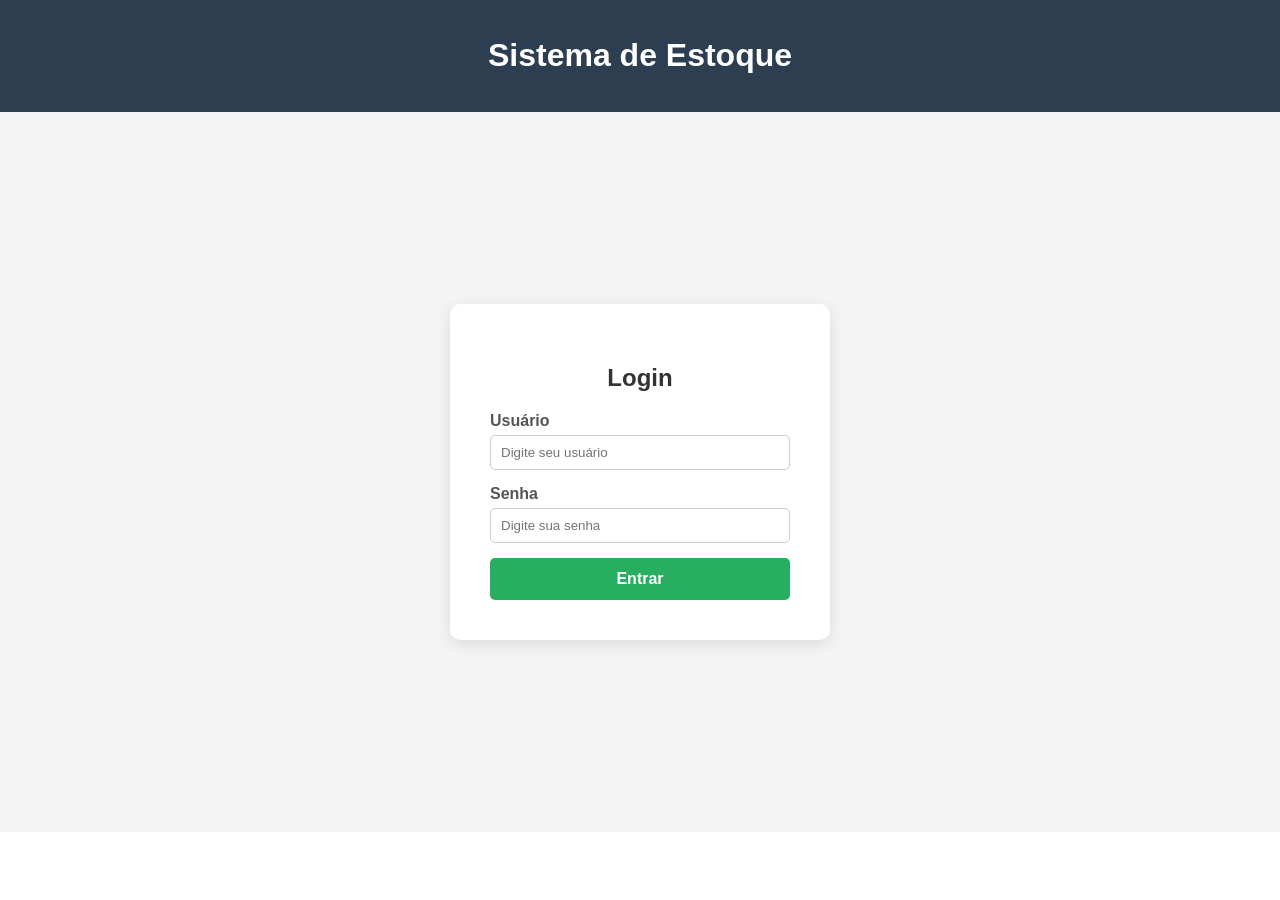
==== src/main/webapp/index.html @ 435099db "first commit" ====
<!DOCTYPE html>
<html lang="en">
<head>
    <meta charset="UTF-8">
    <meta name="viewport" content="width=device-width, initial-scale=1.0">
    <link rel="stylesheet" href="CSS/stile.css">
    <title>Sistema estoque</title>
</head>
<body>
    <header>
        <h1>Sistema de Estoque</h1>
    </header>
    <main class="container">
        <form>
            <div class="content">
                <h2>Login</h2>
                <div class="input-box">
                    <label>Usuário</label>
                    <input type="text" name="users" class="inputUser" placeholder="Digite seu usuário"/>
                </div>
                <div class="input-box">
                    <label>Senha</label>
                    <input type="password" name="passw" class="inputPassword" placeholder="Digite sua senha"/>
                </div>
                <button class="btn-entrar">Entrar</button>
            </div>
        </form>
    </main>
    <footer></footer>
</body>
</html>
---- src/main/webapp/CSS/stile.css ----
/*
Click nbfs://nbhost/SystemFileSystem/Templates/Licenses/license-default.txt to change this license
Click nbfs://nbhost/SystemFileSystem/Templates/ClientSide/css.css to edit this template
*/
/* 
    Created on : 19 de fev. de 2026, 21:16:08
    Author     : 232.969762
*/
/* Configuração básica para ocupar a tela toda */
body, html {
    margin: 0;
    padding: 0;
    height: 100%;
    font-family: Arial, sans-serif;
}

header {
    background-color: #2c3e50;
    color: white;
    text-align: center;
    padding: 1rem;
}

/* Centraliza o formulário na tela */
.container {
    display: flex;
    justify-content: center;
    align-items: center;
    height: 80vh; /* Ajustado para não colar no header/footer */
    background-color: #f4f4f4;
}

/* O card de login */
.content {
    display: flex;
    flex-direction: column; /* Coloca um item embaixo do outro */
    background-color: white;
    padding: 40px;
    border-radius: 10px;
    box-shadow: 0px 4px 15px rgba(0,0,0,0.1);
    width: 300px;
}

.content h2 {
    margin-bottom: 20px;
    color: #333;
    text-align: center;
}

/* Espaçamento entre as linhas */
.input-box {
    display: flex;
    flex-direction: column;
    margin-bottom: 15px;
}

label {
    margin-bottom: 5px;
    font-weight: bold;
    color: #555;
}

/* Estilização dos inputs */
.inputUser, .inputPassword {
    width: 100%; /* Ocupa toda a largura do card */
    height: 35px;
    padding-left: 10px;
    border: 1px solid #ccc;
    border-radius: 5px;
    box-sizing: border-box; /* Garante que o padding não quebre a largura */
}

.inputUser:focus, .inputPassword:focus {
    border-color: #3498db;
    outline: none;
}

/* Botão estilizado */
.btn-entrar {
    background-color: #27ae60;
    color: white;
    border: none;
    padding: 12px;
    border-radius: 5px;
    cursor: pointer;
    font-weight: bold;
    font-size: 16px;
    transition: background 0.3s;
}

.btn-entrar:hover {
    background-color: #219150;
}
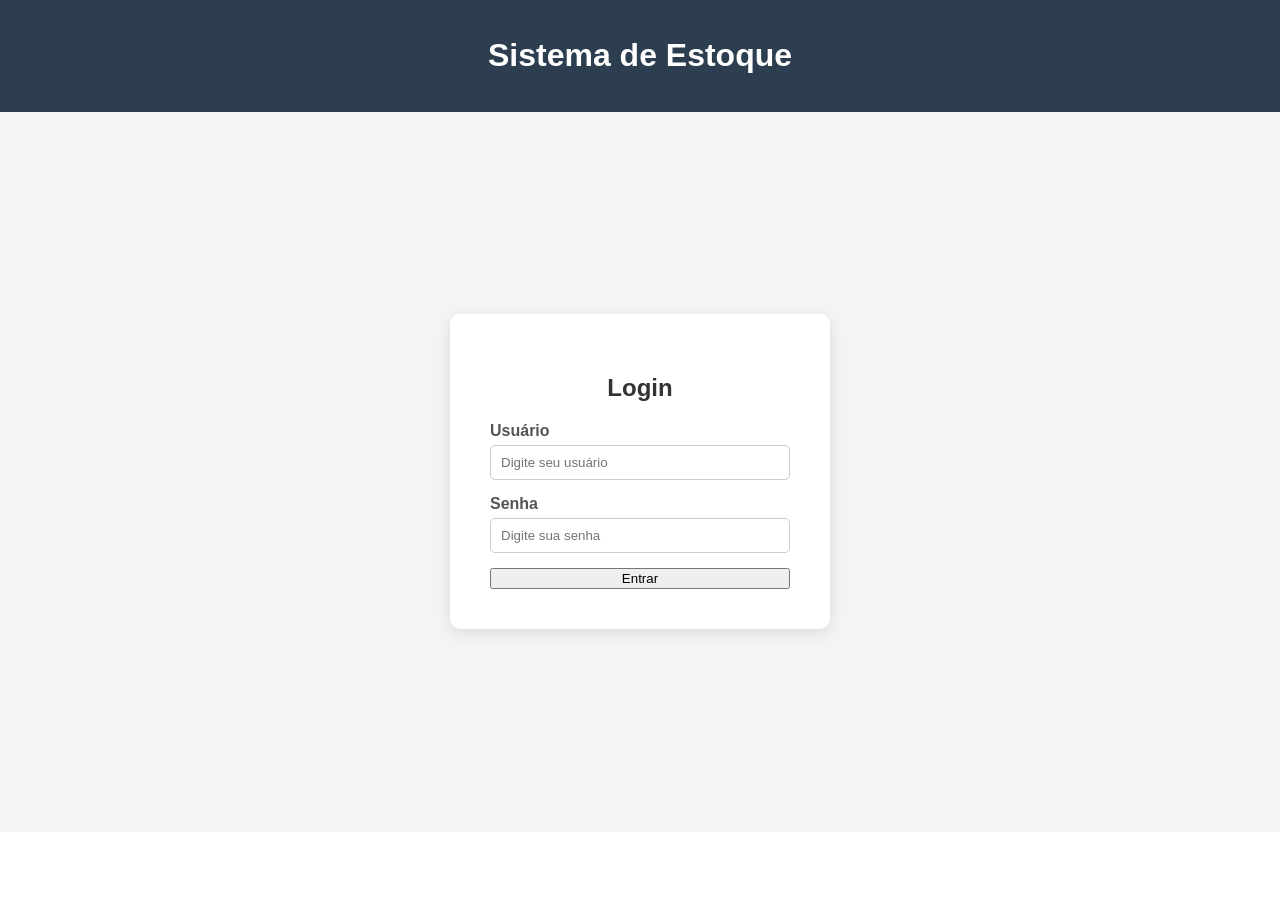
==== commit b274753d: "login" ====
--- a/src/main/webapp/index.html
+++ b/src/main/webapp/index.html
@@ -11,7 +11,7 @@
         <h1>Sistema de Estoque</h1>
     </header>
     <main class="container">
-        <form>
+        <form action="login" method="post">
             <div class="content">
                 <h2>Login</h2>
                 <div class="input-box">
@@ -22,7 +22,7 @@
                     <label>Senha</label>
                     <input type="password" name="passw" class="inputPassword" placeholder="Digite sua senha"/>
                 </div>
-                <button class="btn-entrar">Entrar</button>
+                <button type="submit">Entrar</button>
             </div>
         </form>
     </main>
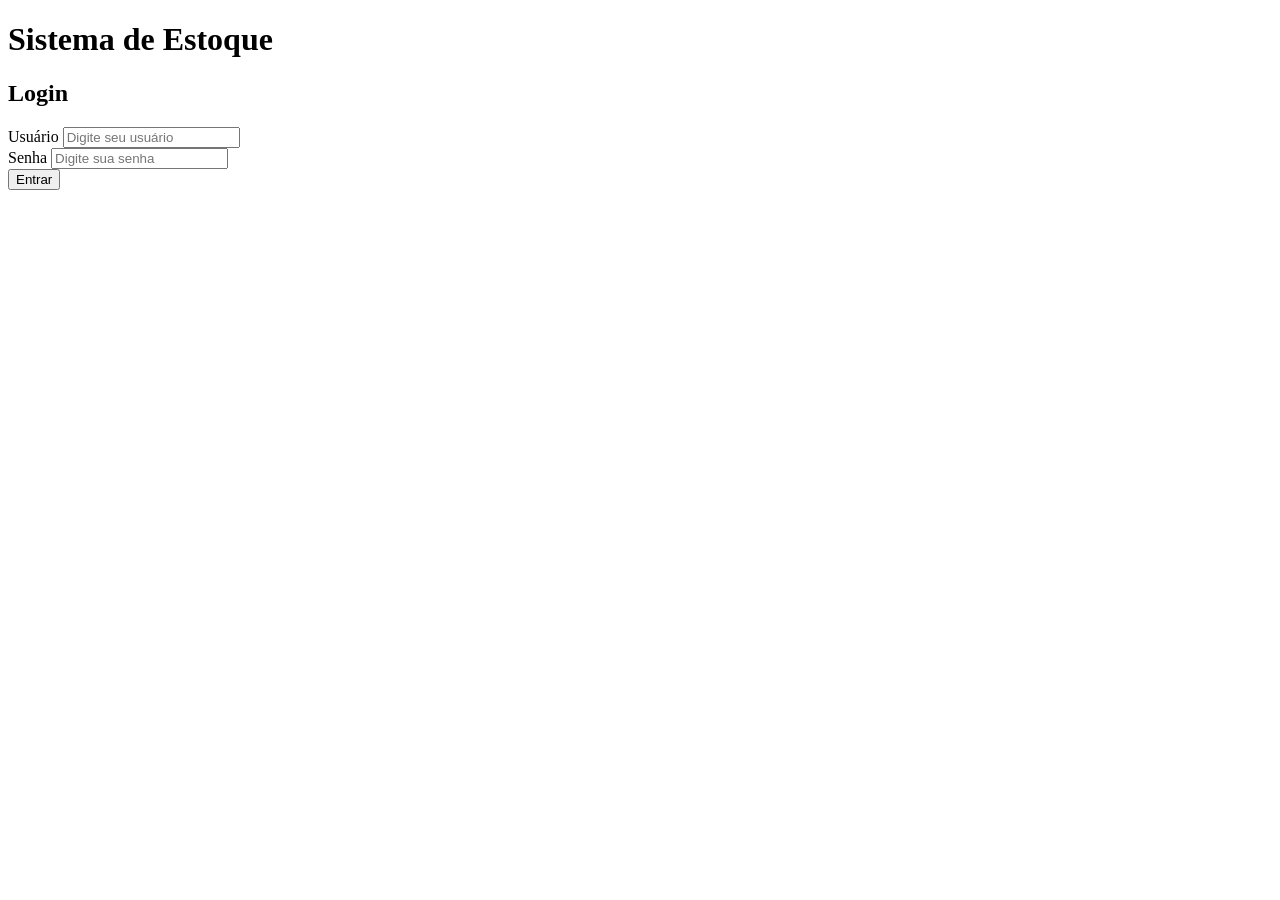
==== commit 75359a12: "estilizzação da tela de login com css" ====
--- a/src/main/webapp/index.html
+++ b/src/main/webapp/index.html
@@ -3,7 +3,9 @@
 <head>
     <meta charset="UTF-8">
     <meta name="viewport" content="width=device-width, initial-scale=1.0">
-    <link rel="stylesheet" href="CSS/stile.css">
+    <link rel="stylesheet" href="CSS/reset.css"/>
+    <link rel="stylesheet" href="CSS/color.css"/>
+    <link rel="stylesheet" href="CSS/login.css"/>
     <title>Sistema estoque</title>
 </head>
 <body>
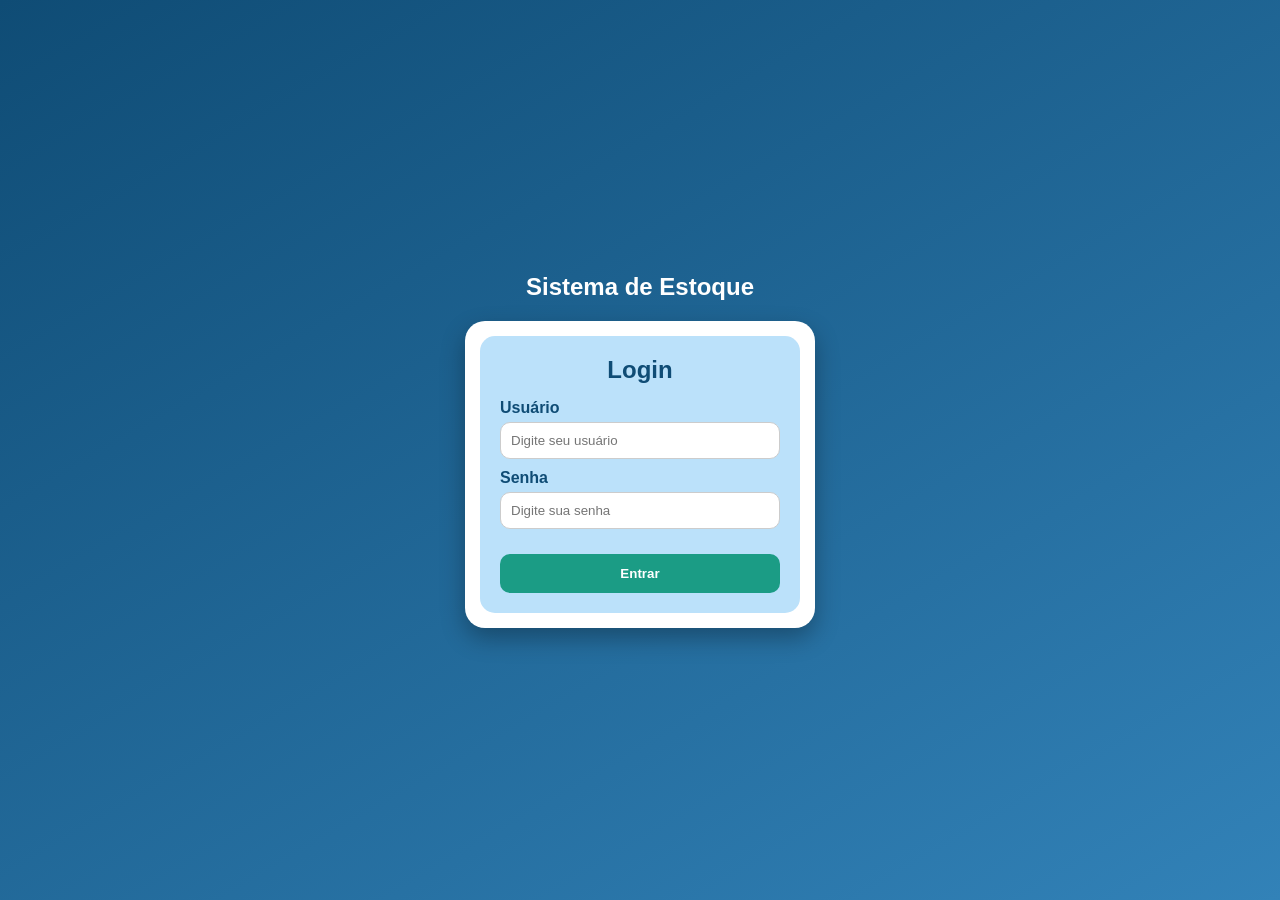
==== commit 2fe133a9: "centralizando a tela de login" ====
--- a/src/main/webapp/index.html
+++ b/src/main/webapp/index.html
@@ -10,7 +10,7 @@
 </head>
 <body>
     <header>
-        <h1>Sistema de Estoque</h1>
+         <h1>Sistema de Estoque</h1>
     </header>
     <main class="container">
         <form action="login" method="post">
--- a/src/main/webapp/CSS/color.css
+++ b/src/main/webapp/CSS/color.css
@@ -0,0 +1,19 @@
+:root {
+    /* Cores principais */
+    --primary-dark: #0f4c75;
+    --primary-medium: #3282b8;
+    --primary-light: #bbe1fa;
+
+    /* Cor de ação (botões / confirmação) */
+    --success: #1b9c85;
+    --success-hover: #157a6e;
+
+    /* Neutros */
+    --white: #ffffff;
+    --gray-light: #f5f5f5;
+    --gray-medium: #cccccc;
+    --gray-dark: #333333;
+
+    /* Sombra */
+    --shadow-default: rgba(0, 0, 0, 0.2);
+}
--- a/src/main/webapp/CSS/login.css
+++ b/src/main/webapp/CSS/login.css
@@ -0,0 +1,77 @@
+/* Limpeza total de margens e bordas */
+* {
+    margin: 0;
+    padding: 0;
+    box-sizing: border-box; /* ISSO IMPEDE O INPUT DE SAIR DA CAIXA */
+}
+
+body {
+    width: 100%;
+    min-height: 100vh;
+    background: linear-gradient(150deg, #0f4c75, #3282b8);
+    display: flex;
+    flex-direction: column;
+    justify-content: center;
+    align-items: center;
+    font-family: Arial, sans-serif;
+}
+
+header h1 {
+    color: white;
+    margin-bottom: 20px;
+    font-size: 24px;
+}
+
+.container {
+    background-color: white; /* Verifique se no color.css é --white */
+    width: 350px;
+    padding: 15px;
+    border-radius: 20px;
+    box-shadow: 0 10px 25px rgba(0,0,0,0.3);
+}
+
+form {
+    background-color: #bbe1fa; /* var(--primary-light) */
+    border-radius: 15px;
+    padding: 20px;
+    width: 100%; /* Ocupa o espaço da container */
+    display: block; /* Garante comportamento de bloco */
+}
+
+.content h2 {
+    text-align: center;
+    color: #0f4c75;
+    margin-bottom: 15px;
+}
+
+.input-box {
+    width: 100%;
+    margin-bottom: 10px;
+}
+
+label {
+    display: block;
+    color: #0f4c75;
+    font-weight: bold;
+    margin-bottom: 5px;
+}
+
+input {
+    width: 100%; /* Com o box-sizing: border-box, ele não vai entortar */
+    padding: 10px;
+    border-radius: 10px;
+    border: 1px solid #ccc;
+    display: block;
+}
+
+button {
+    width: 100%;
+    padding: 12px;
+    margin-top: 15px;
+    background-color: #1b9c85;
+    color: white;
+    border: none;
+    border-radius: 10px;
+    font-weight: bold;
+    cursor: pointer;
+}
